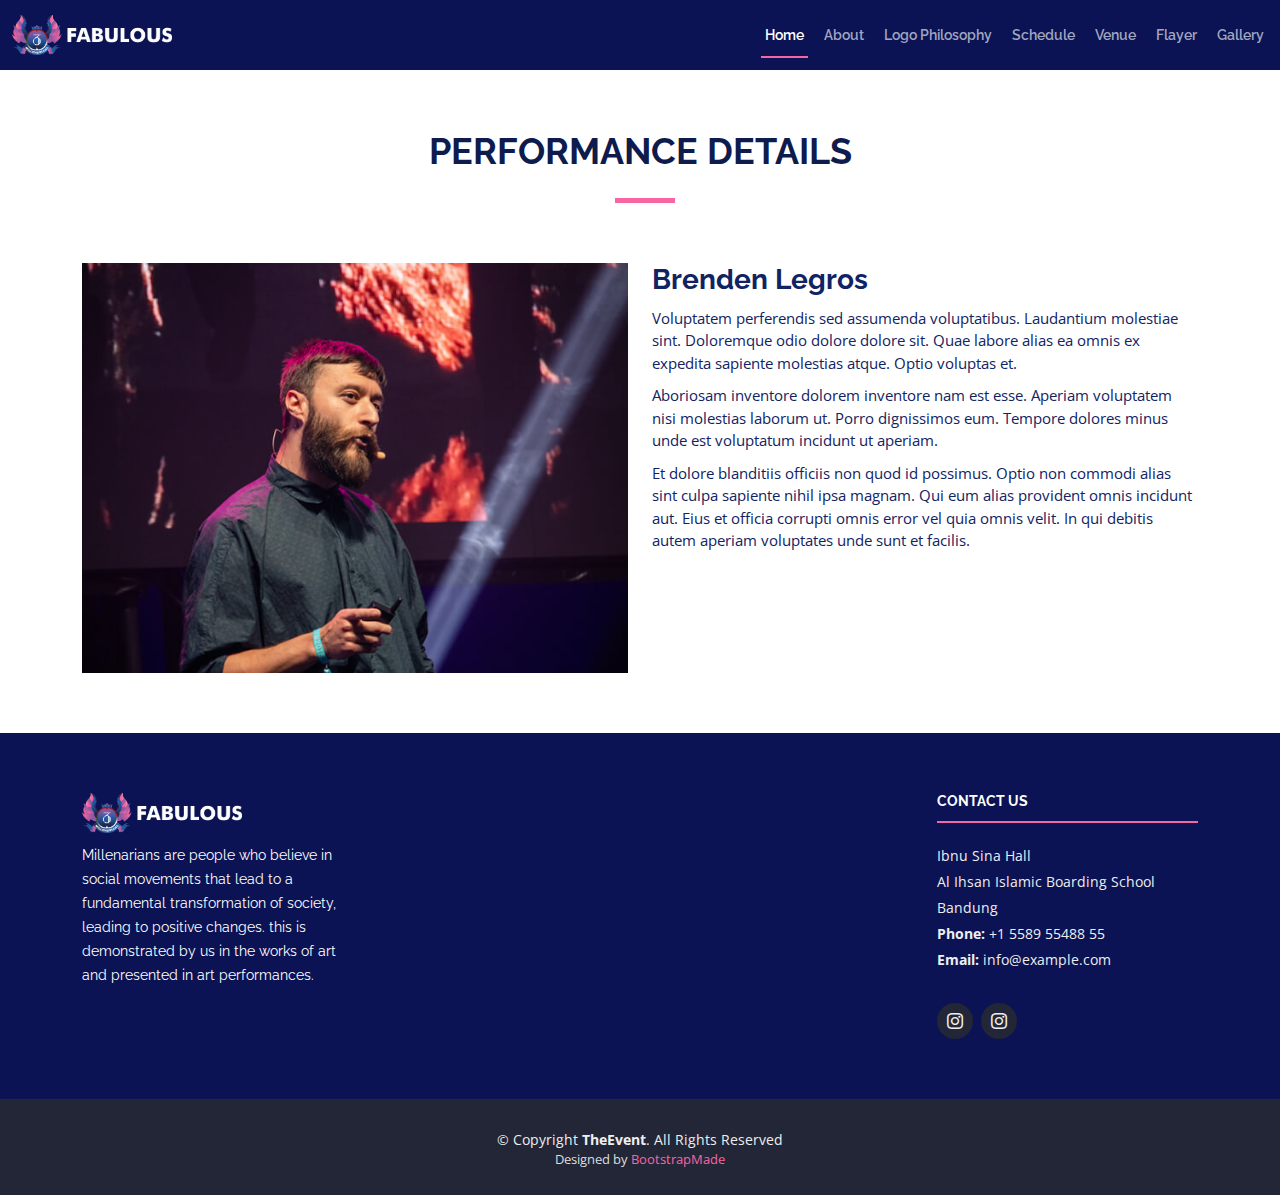
==== details.html @ 67c18564 "update page" ====
<!DOCTYPE html>
<html lang="en">
  <head>
    <meta charset="utf-8" />
    <meta content="width=device-width, initial-scale=1.0" name="viewport" />

    <title>MILLENARIANS</title>
    <meta content="" name="description" />
    <meta content="" name="keywords" />

    <!-- Favicons -->
    <link href="assets/img/favicon.png" rel="icon" />
    <link href="assets/img/apple-touch-icon.png" rel="apple-touch-icon" />

    <!-- Google Fonts -->
    <link
      href="https://fonts.googleapis.com/css?family=Open+Sans:300,300i,400,400i,700,700i|Raleway:300,400,500,700,800"
      rel="stylesheet"
    />

    <!-- Vendor CSS Files -->
    <link href="assets/vendor/aos/aos.css" rel="stylesheet" />
    <link
      href="assets/vendor/bootstrap/css/bootstrap.min.css"
      rel="stylesheet"
    />
    <link
      href="assets/vendor/bootstrap-icons/bootstrap-icons.css"
      rel="stylesheet"
    />
    <link
      href="assets/vendor/glightbox/css/glightbox.min.css"
      rel="stylesheet"
    />
    <link href="assets/vendor/swiper/swiper-bundle.min.css" rel="stylesheet" />

    <!-- Template Main CSS File -->
    <link href="assets/css/style.css" rel="stylesheet" />

    <!-- =======================================================
  * Template Name: TheEvent
  * Updated: Sep 18 2023 with Bootstrap v5.3.2
  * Template URL: https://bootstrapmade.com/theevent-conference-event-bootstrap-template/
  * Author: BootstrapMade.com
  * License: https://bootstrapmade.com/license/
  ======================================================== -->
  </head>

  <body>
    <!-- ======= Header ======= -->
    <header id="header" class="d-flex align-items-center header-inner">
      <div class="container-fluid container-xxl d-flex align-items-center">
        <div id="logo" class="me-auto">
          <!-- Uncomment below if you prefer to use a text logo -->
          <!-- <h1><a href="index.html">The<span>Event</span></a></h1>-->
          <a href="index.html" class="scrollto"
            ><img src="assets/img/logo.png" alt="" title=""
          /></a>
        </div>

        <nav id="navbar" class="navbar order-last order-lg-0">
          <ul>
            <li>
              <a
                class="nav-link scrollto active"
                href="https://millenarians.vercel.app#hero"
                >Home</a
              >
            </li>
            <li>
              <a
                class="nav-link scrollto"
                href="https://millenarians.vercel.app#about"
                >About</a
              >
            </li>
            <li>
              <a
                class="nav-link scrollto"
                href="https://millenarians.vercel.app#speakers"
                >Logo Philosophy</a
              >
            </li>
            <li>
              <a
                class="nav-link scrollto"
                href="https://millenarians.vercel.app#schedule"
                >Schedule</a
              >
            </li>
            <li>
              <a
                class="nav-link scrollto"
                href="https://millenarians.vercel.app#venue"
                >Venue</a
              >
            </li>
            <li>
              <a
                class="nav-link scrollto"
                href="https://millenarians.vercel.app#hotels"
                >Flayer</a
              >
            </li>
            <li>
              <a
                class="nav-link scrollto"
                href="https://millenarians.vercel.app#gallery"
                >Gallery</a
              >
            </li>
            <!-- <li class="dropdown"><a href="#"><span>Drop Down</span> <i class="bi bi-chevron-down"></i></a>
          <ul>
            <li><a href="#">Drop Down 1</a></li>
            <li class="dropdown"><a href="#"><span>Deep Drop Down</span> <i class="bi bi-chevron-right"></i></a>
              <ul>
                <li><a href="#">Deep Drop Down 1</a></li>
                <li><a href="#">Deep Drop Down 2</a></li>
                <li><a href="#">Deep Drop Down 3</a></li>
                <li><a href="#">Deep Drop Down 4</a></li>
                <li><a href="#">Deep Drop Down 5</a></li>
              </ul>
            </li>
            <li><a href="#">Drop Down 2</a></li>
            <li><a href="#">Drop Down 3</a></li>
            <li><a href="#">Drop Down 4</a></li>
          </ul>
        </li> -->
            <!-- <li><a class="nav-link scrollto" href="#contact">Contact</a></li> -->
          </ul>
          <i class="bi bi-list mobile-nav-toggle"></i>
        </nav>
        <!-- .navbar -->
        <!-- <a class="buy-tickets scrollto" href="#buy-tickets">Buy Tickets</a> -->
      </div>
    </header>
    <!-- End Header -->

    <main id="main" class="main-page">
      <!-- ======= Speaker Details Sectionn ======= -->
      <section id="speakers-details">
        <div class="container">
          <div class="section-header">
            <h2>Performance Details</h2>
          </div>

          <div class="row">
            <div class="col-md-6">
              <img
                src="assets/img/speakers/1.jpg"
                alt="Speaker 1"
                class="img-fluid"
              />
            </div>

            <div class="col-md-6">
              <div class="details">
                <h2>Brenden Legros</h2>
                <!-- <div class="social">
                  <a href=""><i class="bi bi-twitter"></i></a>
                  <a href=""><i class="bi bi-facebook"></i></a>
                  <a href=""><i class="bi bi-instagram"></i></a>
                  <a href=""><i class="bi bi-linkedin"></i></a>
                </div> -->
                <p>
                  Voluptatem perferendis sed assumenda voluptatibus. Laudantium
                  molestiae sint. Doloremque odio dolore dolore sit. Quae labore
                  alias ea omnis ex expedita sapiente molestias atque. Optio
                  voluptas et.
                </p>

                <p>
                  Aboriosam inventore dolorem inventore nam est esse. Aperiam
                  voluptatem nisi molestias laborum ut. Porro dignissimos eum.
                  Tempore dolores minus unde est voluptatum incidunt ut aperiam.
                </p>

                <p>
                  Et dolore blanditiis officiis non quod id possimus. Optio non
                  commodi alias sint culpa sapiente nihil ipsa magnam. Qui eum
                  alias provident omnis incidunt aut. Eius et officia corrupti
                  omnis error vel quia omnis velit. In qui debitis autem aperiam
                  voluptates unde sunt et facilis.
                </p>
              </div>
            </div>
          </div>
        </div>
      </section>
    </main>
    <!-- End #main -->

    <!-- ======= Footer ======= -->
    <footer id="footer">
      <div class="footer-top">
        <div class="container">
          <div class="row">
            <div class="col-lg-3 col-md-6 footer-info">
              <img src="assets/img/logo.png" alt="TheEvenet" />
              <p>
                Millenarians are people who believe in social movements that
                lead to a fundamental transformation of society, leading to
                positive changes. this is demonstrated by us in the works of art
                and presented in art performances.
              </p>
            </div>

            <div class="col-lg-3 col-md-6 footer-links"></div>

            <div class="col-lg-3 col-md-6 footer-links"></div>

            <div class="col-lg-3 col-md-6 footer-contact">
              <h4>Contact Us</h4>
              <p>
                Ibnu Sina Hall<br />
                Al Ihsan Islamic Boarding School<br />
                Bandung<br />
                <strong>Phone:</strong> +1 5589 55488 55<br />
                <strong>Email:</strong> info@example.com<br />
              </p>

              <div class="social-links">
                <a href="#" class="instagram">
                  <i class="bi bi-instagram"></i>
                </a>
                <a href="#" class="google-plus">
                  <i class="bi bi-instagram"></i>
                </a>
              </div>
            </div>
          </div>
        </div>
      </div>

      <div class="container">
        <div class="copyright">
          &copy; Copyright <strong>TheEvent</strong>. All Rights Reserved
        </div>
        <div class="credits">
          <!--
        All the links in the footer should remain intact.
        You can delete the links only if you purchased the pro version.
        Licensing information: https://bootstrapmade.com/license/
        Purchase the pro version with working PHP/AJAX contact form: https://bootstrapmade.com/buy/?theme=TheEvent
      -->
          Designed by <a href="https://bootstrapmade.com/">BootstrapMade</a>
        </div>
      </div>
    </footer>
    <!-- End  Footer -->

    <a
      href="#"
      class="back-to-top d-flex align-items-center justify-content-center"
      ><i class="bi bi-arrow-up-short"></i
    ></a>

    <!-- Vendor JS Files -->
    <script src="assets/vendor/aos/aos.js"></script>
    <script src="assets/vendor/bootstrap/js/bootstrap.bundle.min.js"></script>
    <script src="assets/vendor/glightbox/js/glightbox.min.js"></script>
    <script src="assets/vendor/swiper/swiper-bundle.min.js"></script>
    <script src="assets/vendor/php-email-form/validate.js"></script>

    <!-- Template Main JS File -->
    <script src="assets/js/main.js"></script>
  </body>
</html>
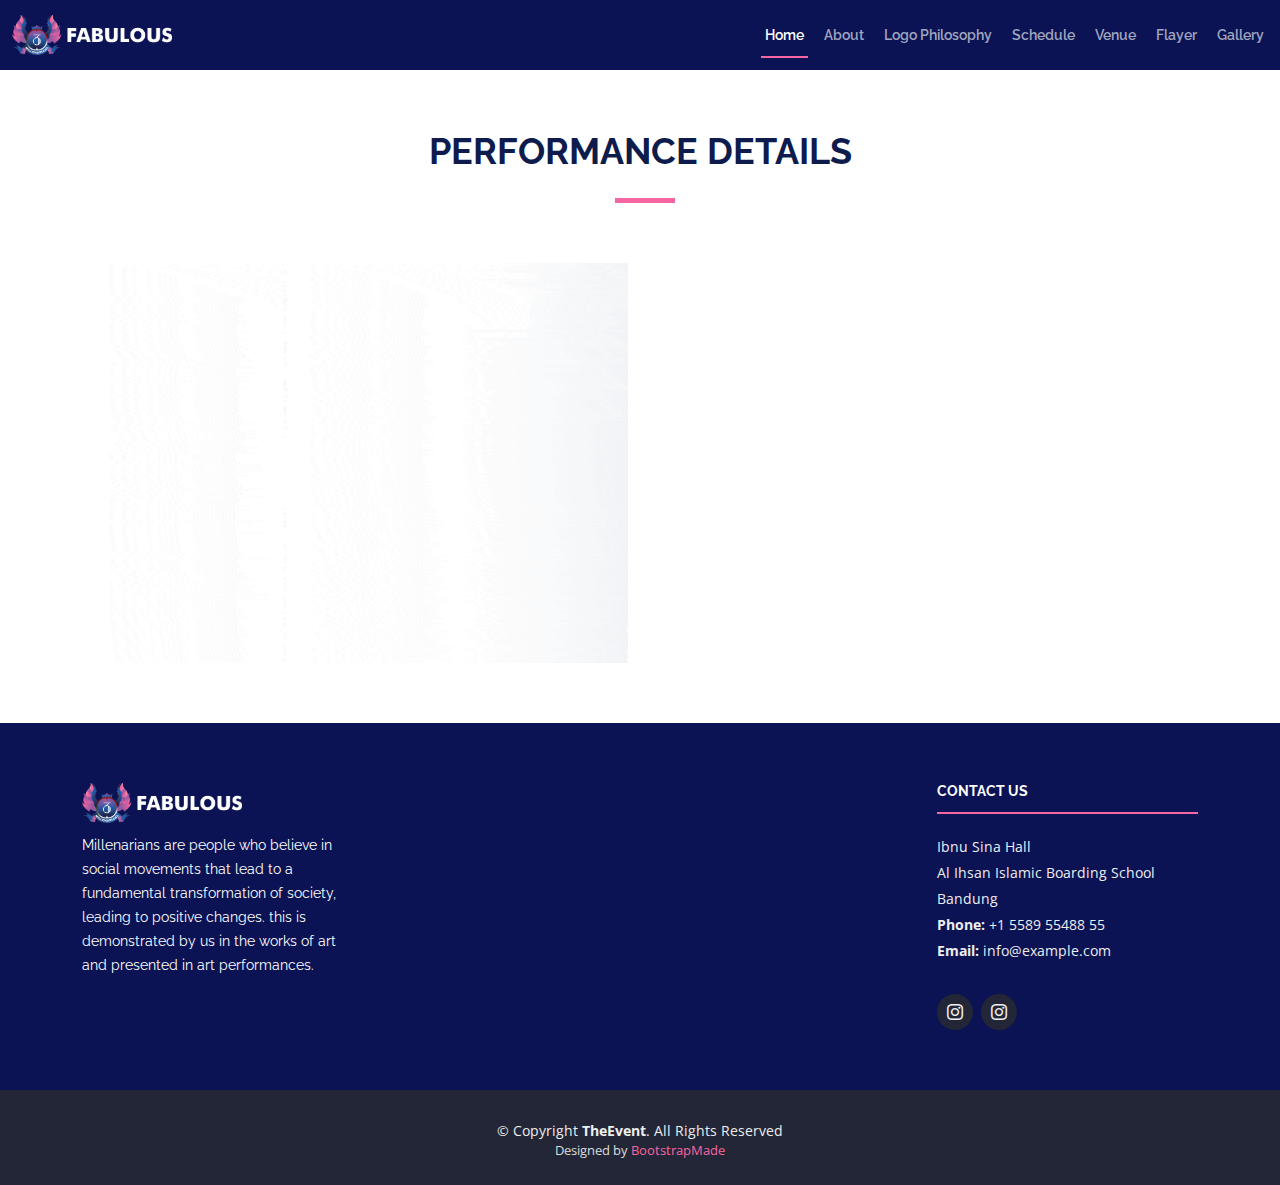
==== commit d9d0c196: "final update" ====
--- a/details.html
+++ b/details.html
@@ -147,41 +147,25 @@
           <div class="row">
             <div class="col-md-6">
               <img
-                src="assets/img/speakers/1.jpg"
-                alt="Speaker 1"
-                class="img-fluid"
+                id="img-detail"
+                src="assets/img/shimmer.gif"
+                alt="image-detail"
+                class="img-fluid w-100"
+                style="max-height: 400px"
               />
             </div>
 
             <div class="col-md-6">
               <div class="details">
-                <h2>Brenden Legros</h2>
+                <h2 id="title-detail"></h2>
                 <!-- <div class="social">
                   <a href=""><i class="bi bi-twitter"></i></a>
                   <a href=""><i class="bi bi-facebook"></i></a>
                   <a href=""><i class="bi bi-instagram"></i></a>
                   <a href=""><i class="bi bi-linkedin"></i></a>
                 </div> -->
-                <p>
-                  Voluptatem perferendis sed assumenda voluptatibus. Laudantium
-                  molestiae sint. Doloremque odio dolore dolore sit. Quae labore
-                  alias ea omnis ex expedita sapiente molestias atque. Optio
-                  voluptas et.
-                </p>
-
-                <p>
-                  Aboriosam inventore dolorem inventore nam est esse. Aperiam
-                  voluptatem nisi molestias laborum ut. Porro dignissimos eum.
-                  Tempore dolores minus unde est voluptatum incidunt ut aperiam.
-                </p>
-
-                <p>
-                  Et dolore blanditiis officiis non quod id possimus. Optio non
-                  commodi alias sint culpa sapiente nihil ipsa magnam. Qui eum
-                  alias provident omnis incidunt aut. Eius et officia corrupti
-                  omnis error vel quia omnis velit. In qui debitis autem aperiam
-                  voluptates unde sunt et facilis.
-                </p>
+
+                <p id="desc-detail"></p>
               </div>
             </div>
           </div>
@@ -255,6 +239,29 @@
       ><i class="bi bi-arrow-up-short"></i
     ></a>
 
+    <script src="assets/data/data.js"></script>
+    <script>
+      const url = new URL(window.location.href);
+
+      // Get the search parameter from the query string
+      const id = url.searchParams.get("id");
+      let html = "";
+
+      myJson.forEach((data) => {
+        if (data.id == id) {
+          console.log(data);
+          document.getElementById("title-detail").innerText = data.name;
+          data.desc.forEach((item) => {
+            html += `<p>${item}</p>`;
+          });
+          document.getElementById("desc-detail").innerHTML = html;
+          document.getElementById(
+            "img-detail"
+          ).src = `assets/img/performa-list/${data.id}.JPG`;
+        }
+      });
+    </script>
+
     <!-- Vendor JS Files -->
     <script src="assets/vendor/aos/aos.js"></script>
     <script src="assets/vendor/bootstrap/js/bootstrap.bundle.min.js"></script>
--- a/assets/css/style.css
+++ b/assets/css/style.css
@@ -930,6 +930,10 @@
   font-style: italic;
   color: #152b79;
   margin-bottom: 0;
+  white-space: nowrap;
+  overflow: hidden;
+  text-overflow: ellipsis;
+  height: 24px;
 }
 
 /*--------------------------------------------------------------
@@ -950,7 +954,7 @@
 }
 
 #venue .venue-info {
-  background: url("../img/venue-info-bg.jpg") top center no-repeat;
+  background: url("../img/venue-gallery/11.JPG") top center no-repeat;
   background-size: cover;
   position: relative;
   padding-top: 60px;
@@ -1309,10 +1313,14 @@
 
 #buy-tickets .card ul li {
   margin-bottom: 10px;
+  font-family: "Raleway", sans-serif;
+  font-weight: 500;
+  font-style: italic;
 }
 
 #buy-tickets .card .text-muted {
-  opacity: 0.7;
+  /* opacity: 0.7; */
+  color: #0e1b4d;
 }
 
 #buy-tickets .card .btn {
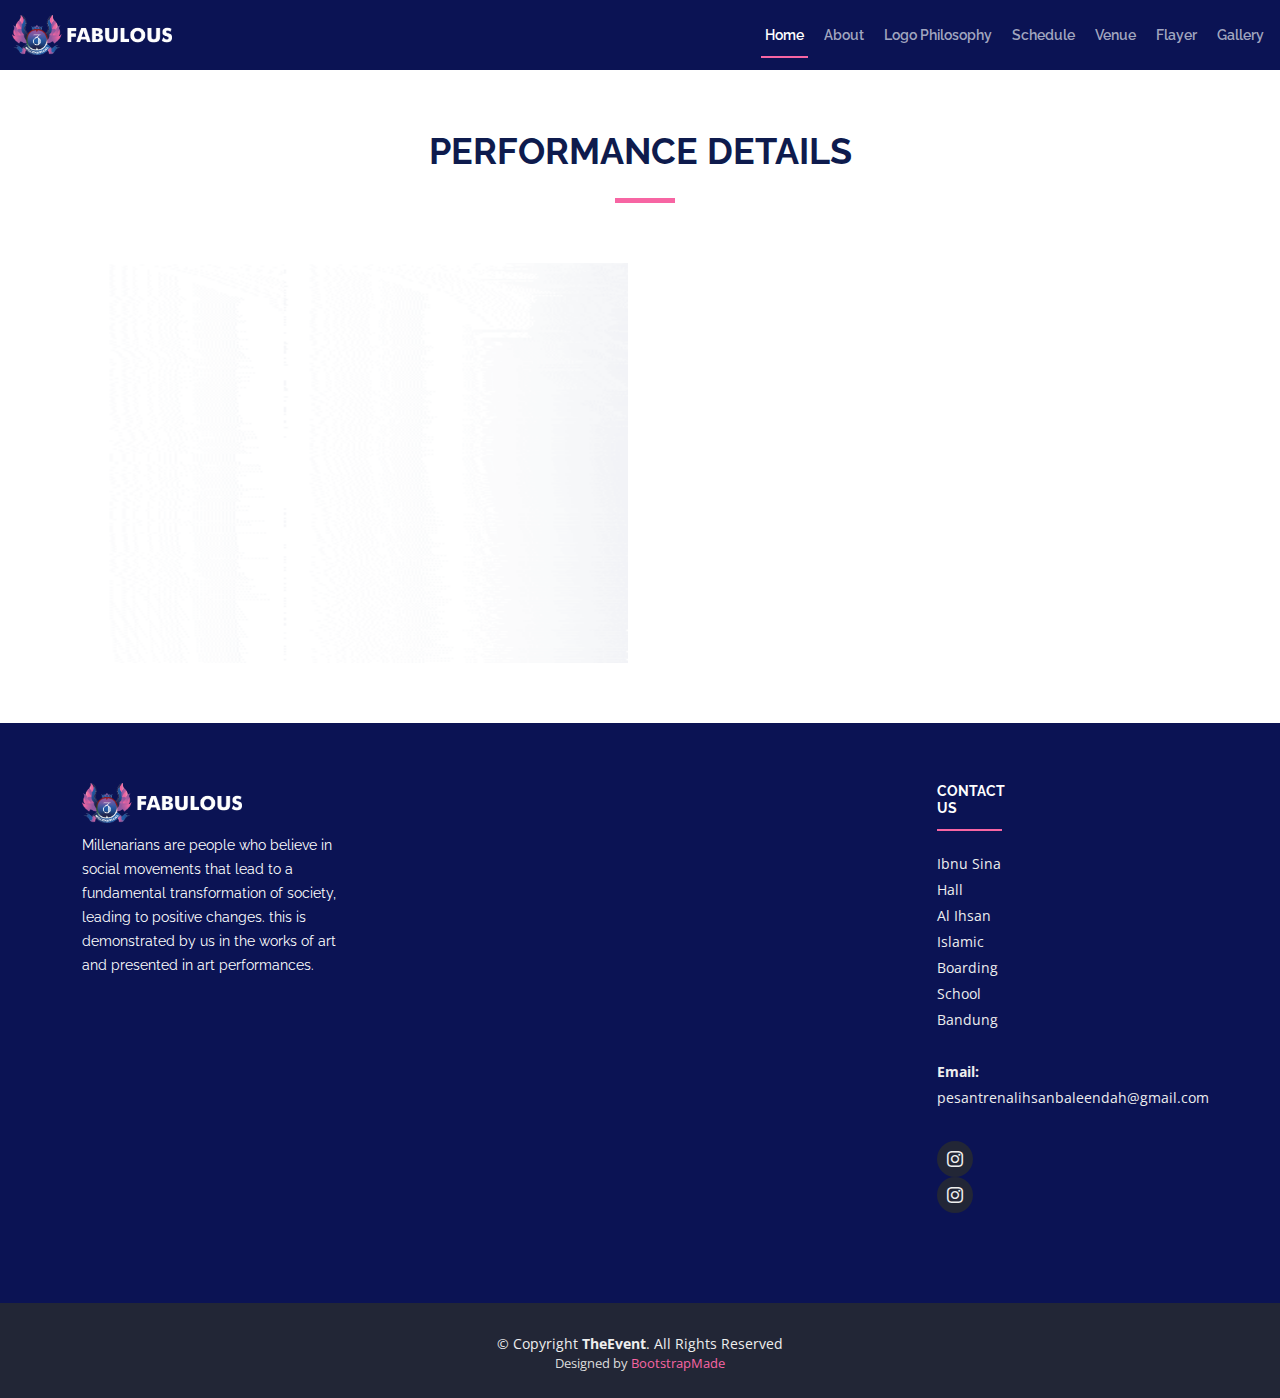
==== commit 35e51516: "fixing image" ====
--- a/details.html
+++ b/details.html
@@ -194,22 +194,31 @@
             <div class="col-lg-3 col-md-6 footer-links"></div>
 
             <div class="col-lg-3 col-md-6 footer-contact">
-              <h4>Contact Us</h4>
-              <p>
-                Ibnu Sina Hall<br />
-                Al Ihsan Islamic Boarding School<br />
-                Bandung<br />
-                <strong>Phone:</strong> +1 5589 55488 55<br />
-                <strong>Email:</strong> info@example.com<br />
-              </p>
-
-              <div class="social-links">
-                <a href="#" class="instagram">
-                  <i class="bi bi-instagram"></i>
-                </a>
-                <a href="#" class="google-plus">
-                  <i class="bi bi-instagram"></i>
-                </a>
+              <div class="col-lg-3 col-md-6 footer-contact">
+                <h4>Contact Us</h4>
+                <p>
+                  Ibnu Sina Hall<br />
+                  Al Ihsan Islamic Boarding School<br />
+                  Bandung<br />
+                  <br />
+                  <strong>Email:</strong>
+                  pesantrenalihsanbaleendah@gmail.com<br />
+                </p>
+
+                <div class="social-links">
+                  <a
+                    href="https://www.instagram.com/fabulous018/"
+                    class="instagram"
+                  >
+                    <i class="bi bi-instagram"></i>
+                  </a>
+                  <a
+                    href="https://www.instagram.com/pesantrenalihsan.baleendah/"
+                    class="google-plus"
+                  >
+                    <i class="bi bi-instagram"></i>
+                  </a>
+                </div>
               </div>
             </div>
           </div>
